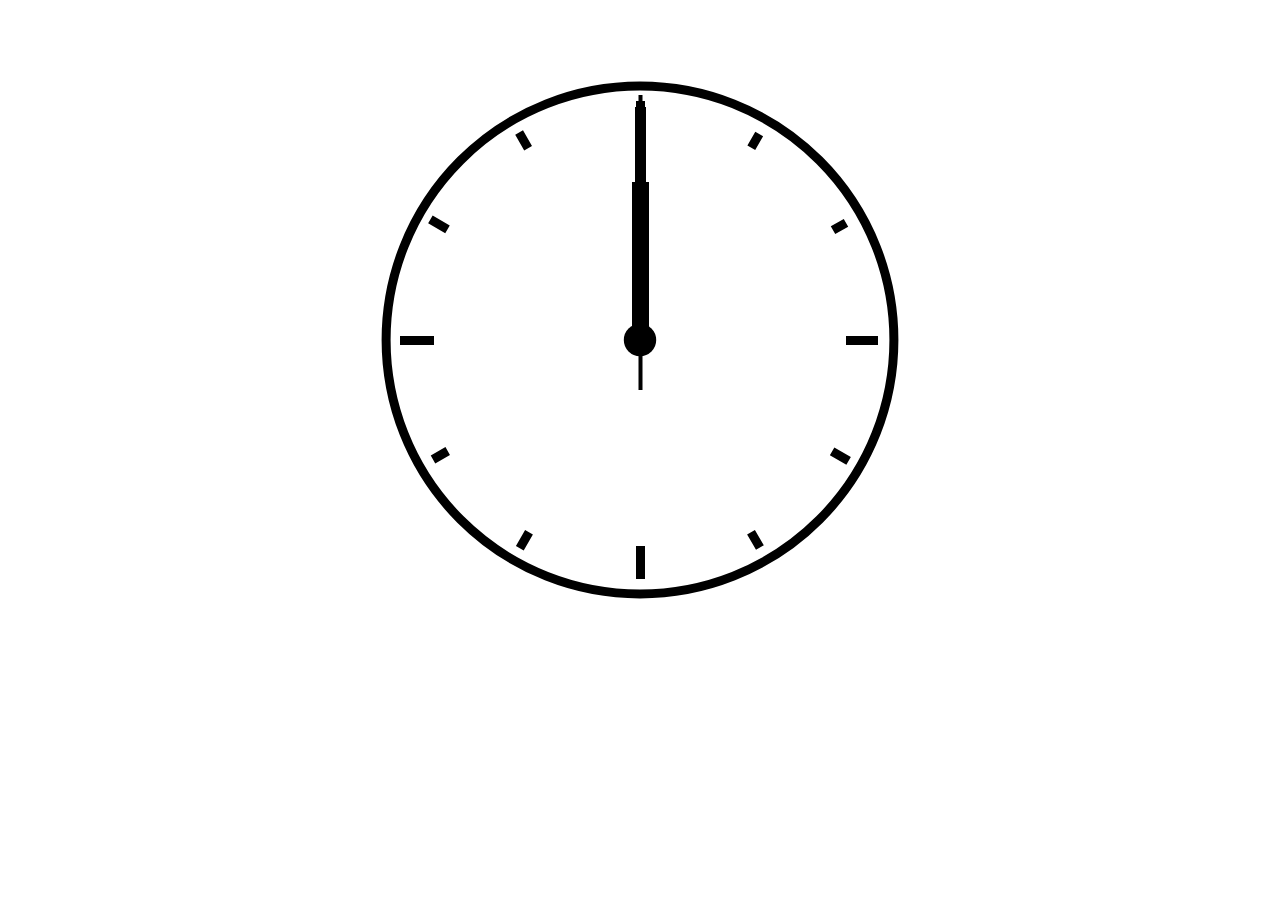
==== index.html @ 7b46a78d "first commit" ====
<!DOCTYPE html>
<html lang="en-US">

<head>
    <meta charset="UTF-8">
    <meta name="viewport" content="width=device-width, initial-scale=1">
    <title>A Digital Analog Clock</title>
    <link rel="stylesheet" href="style.css" type="text/css" media="all">
    <script src="script.js" defer></script>
</head>

<body>
<main class="main">
    <div class="clockbox">
        <svg id="clock" xmlns="http://www.w3.org/2000/svg" width="600" height="600" viewBox="0 0 600 600">
            <g id="face">
                <circle class="circle" cx="300" cy="300" r="253.9"/>
                <path class="hour-marks" d="M300.5 94V61M506 300.5h32M300.5 506v33M94 300.5H60M411.3 107.8l7.9-13.8M493 190.2l13-7.4M492.1 411.4l16.5 9.5M411 492.3l8.9 15.3M189 492.3l-9.2 15.9M107.7 411L93 419.5M107.5 189.3l-17.1-9.9M188.1 108.2l-9-15.6"/>
                <circle class="mid-circle" cx="300" cy="300" r="16.2"/>
            </g>
            <g id="hour">
                <path class="hour-arm" d="M300.5 298V142"/>
                <circle class="sizing-box" cx="300" cy="300" r="253.9"/>
            </g>
            <g id="minute">
                <path class="minute-arm" d="M300.5 298V67"/>
                <circle class="sizing-box" cx="300" cy="300" r="253.9"/>
            </g>
            <g id="second">
                <path class="second-arm" d="M300.5 350V55"/>
                <circle class="sizing-box" cx="300" cy="300" r="253.9"/>
            </g>
        </svg>
    </div><!-- .clockbox -->
</main>

</body>

</html>
---- style.css ----
/* Layout */
.main {
    display: flex;
    padding: 2em;
    height: 90vh;
    justify-content: center;
    align-items: middle;
}

.clockbox,
#clock {
    width: 100%;
}

/* Clock styles */
.circle {
    fill: none;
    stroke: #000;
    stroke-width: 9;
    stroke-miterlimit: 10;
}

.mid-circle {
    fill: #000;
}
.hour-marks {
    fill: none;
    stroke: #000;
    stroke-width: 9;
    stroke-miterlimit: 10;
}

.hour-arm {
    fill: none;
    stroke: #000;
    stroke-width: 17;
    stroke-miterlimit: 10;
}

.minute-arm {
    fill: none;
    stroke: #000;
    stroke-width: 11;
    stroke-miterlimit: 10;
}

.second-arm {
    fill: none;
    stroke: #000;
    stroke-width: 4;
    stroke-miterlimit: 10;
}

/* Transparent box ensuring arms center properly. */
.sizing-box {
    fill: none;
}

/* Make all arms rotate around the same center point. */
/* Optional: Use transition for animation. */
#hour,
#minute,
#second {
    transform-origin: 300px 300px;
    /*transition: transform .5s ease-in-out;*/
}
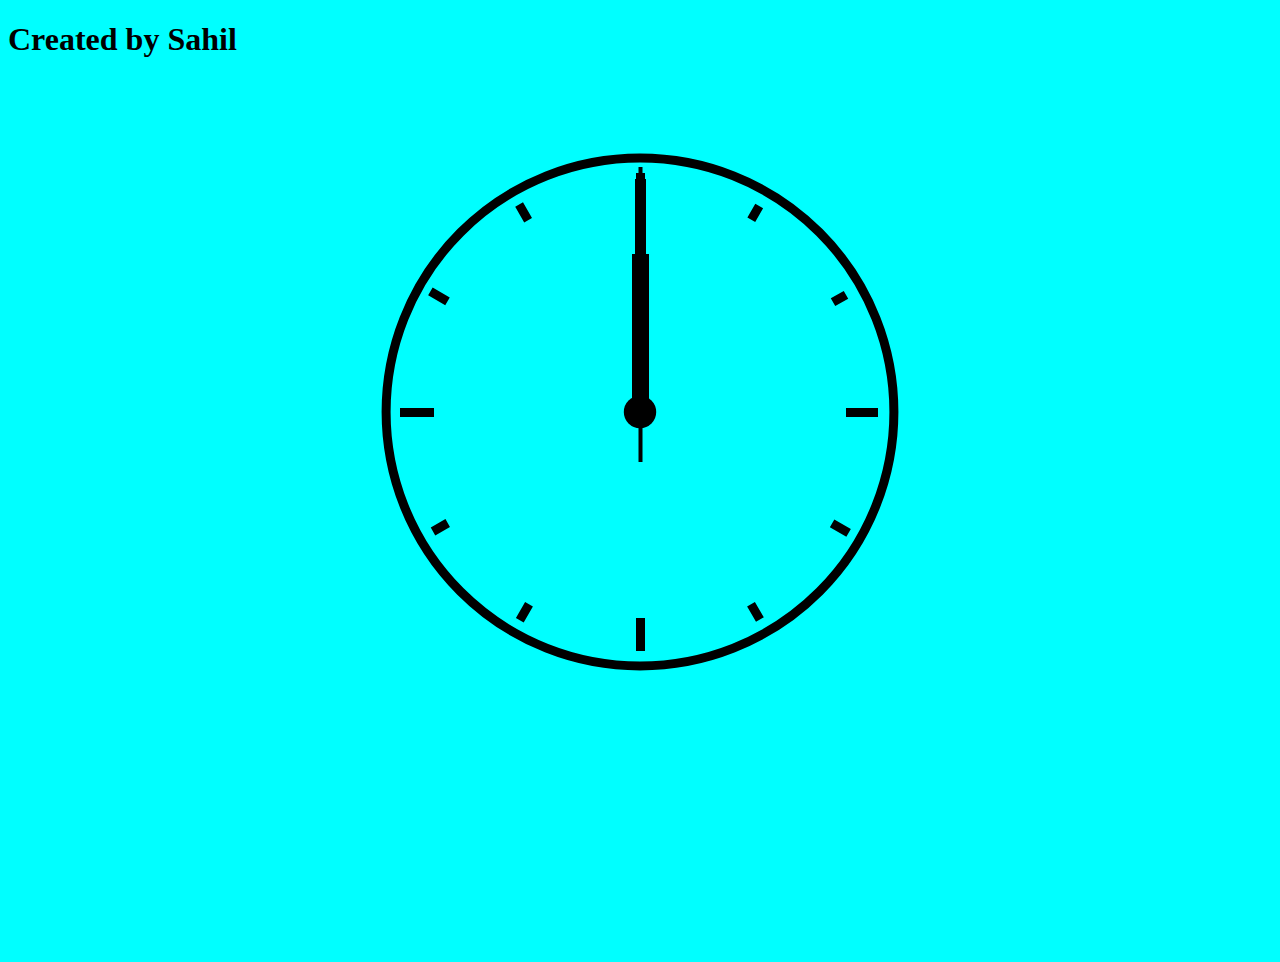
==== commit d88a5f92: "created by" ====
--- a/index.html
+++ b/index.html
@@ -10,6 +10,7 @@
 </head>
 
 <body>
+<h1>Created by Sahil</h1>
 <main class="main">
     <div class="clockbox">
         <svg id="clock" xmlns="http://www.w3.org/2000/svg" width="600" height="600" viewBox="0 0 600 600">
--- a/style.css
+++ b/style.css
@@ -1,4 +1,7 @@
 /* Layout */
+body {
+    background-color: aqua;
+}
 .main {
     display: flex;
     padding: 2em;
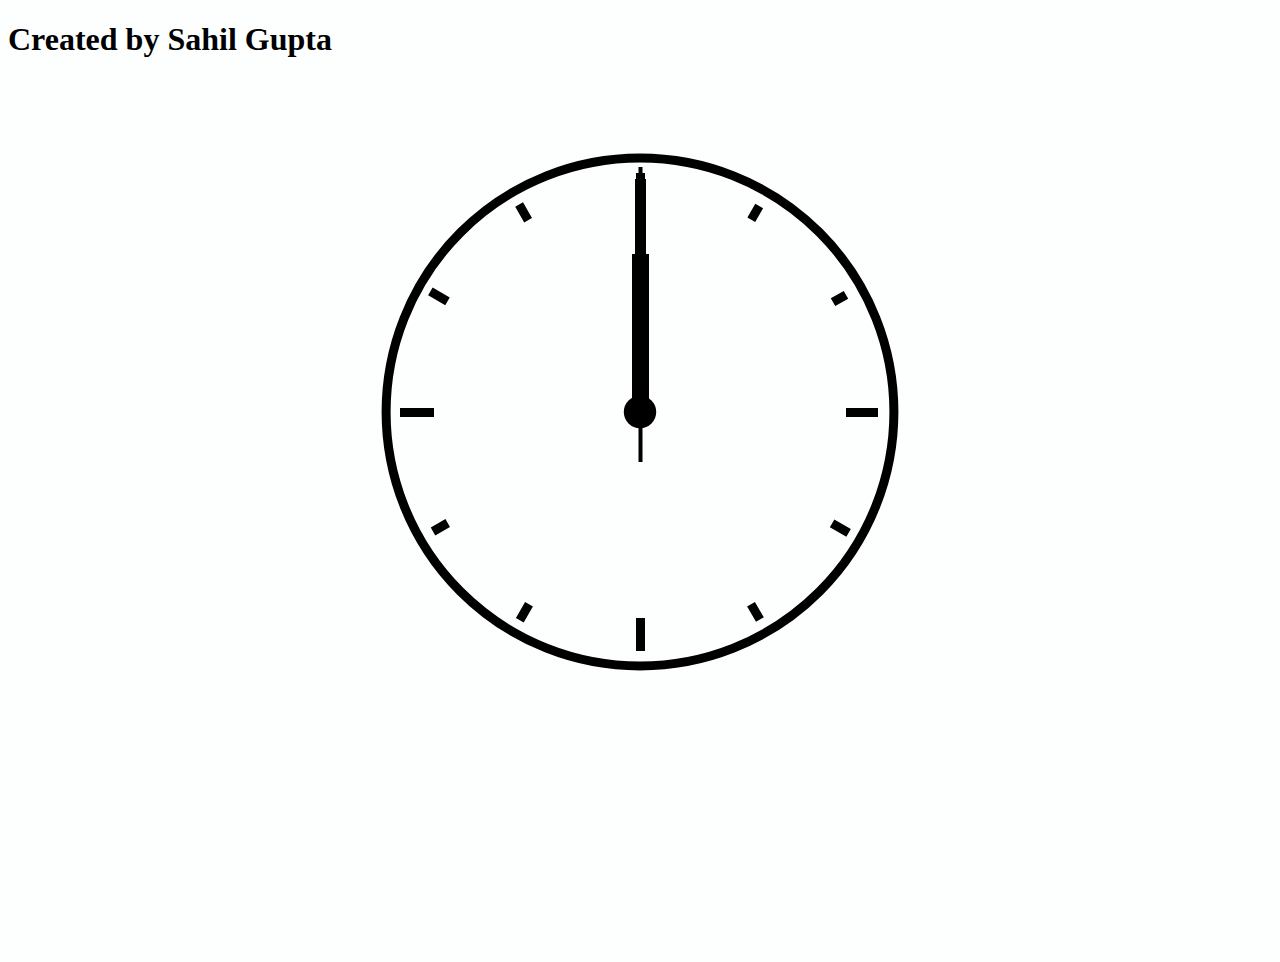
==== commit 2419ae61: "message" ====
--- a/index.html
+++ b/index.html
@@ -10,7 +10,7 @@
 </head>
 
 <body>
-<h1>Created by Sahil</h1>
+<h1>Created by Sahil Gupta</h1>
 <main class="main">
     <div class="clockbox">
         <svg id="clock" xmlns="http://www.w3.org/2000/svg" width="600" height="600" viewBox="0 0 600 600">
--- a/style.css
+++ b/style.css
@@ -1,6 +1,6 @@
 /* Layout */
 body {
-    background-color: aqua;
+    background-color: rgb(253, 255, 255);
 }
 .main {
     display: flex;
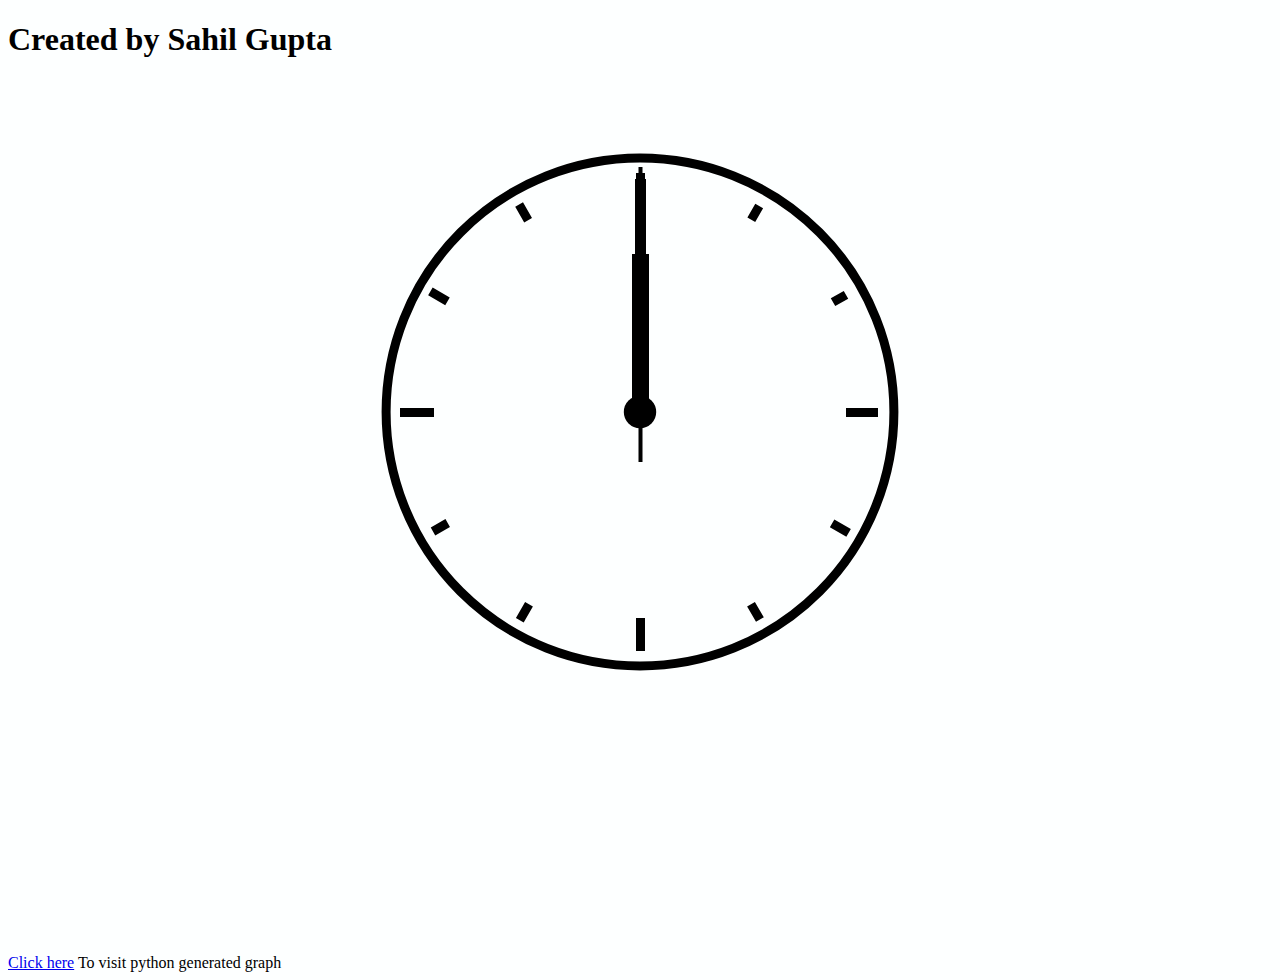
==== commit c78956db: "python generated html" ====
--- a/index.html
+++ b/index.html
@@ -35,6 +35,10 @@
     </div><!-- .clockbox -->
 </main>
 
+<footer>
+    <a href='first_figure.html'>Click here</a> To visit python generated graph
+</footer>
+
 </body>
 
 </html>
